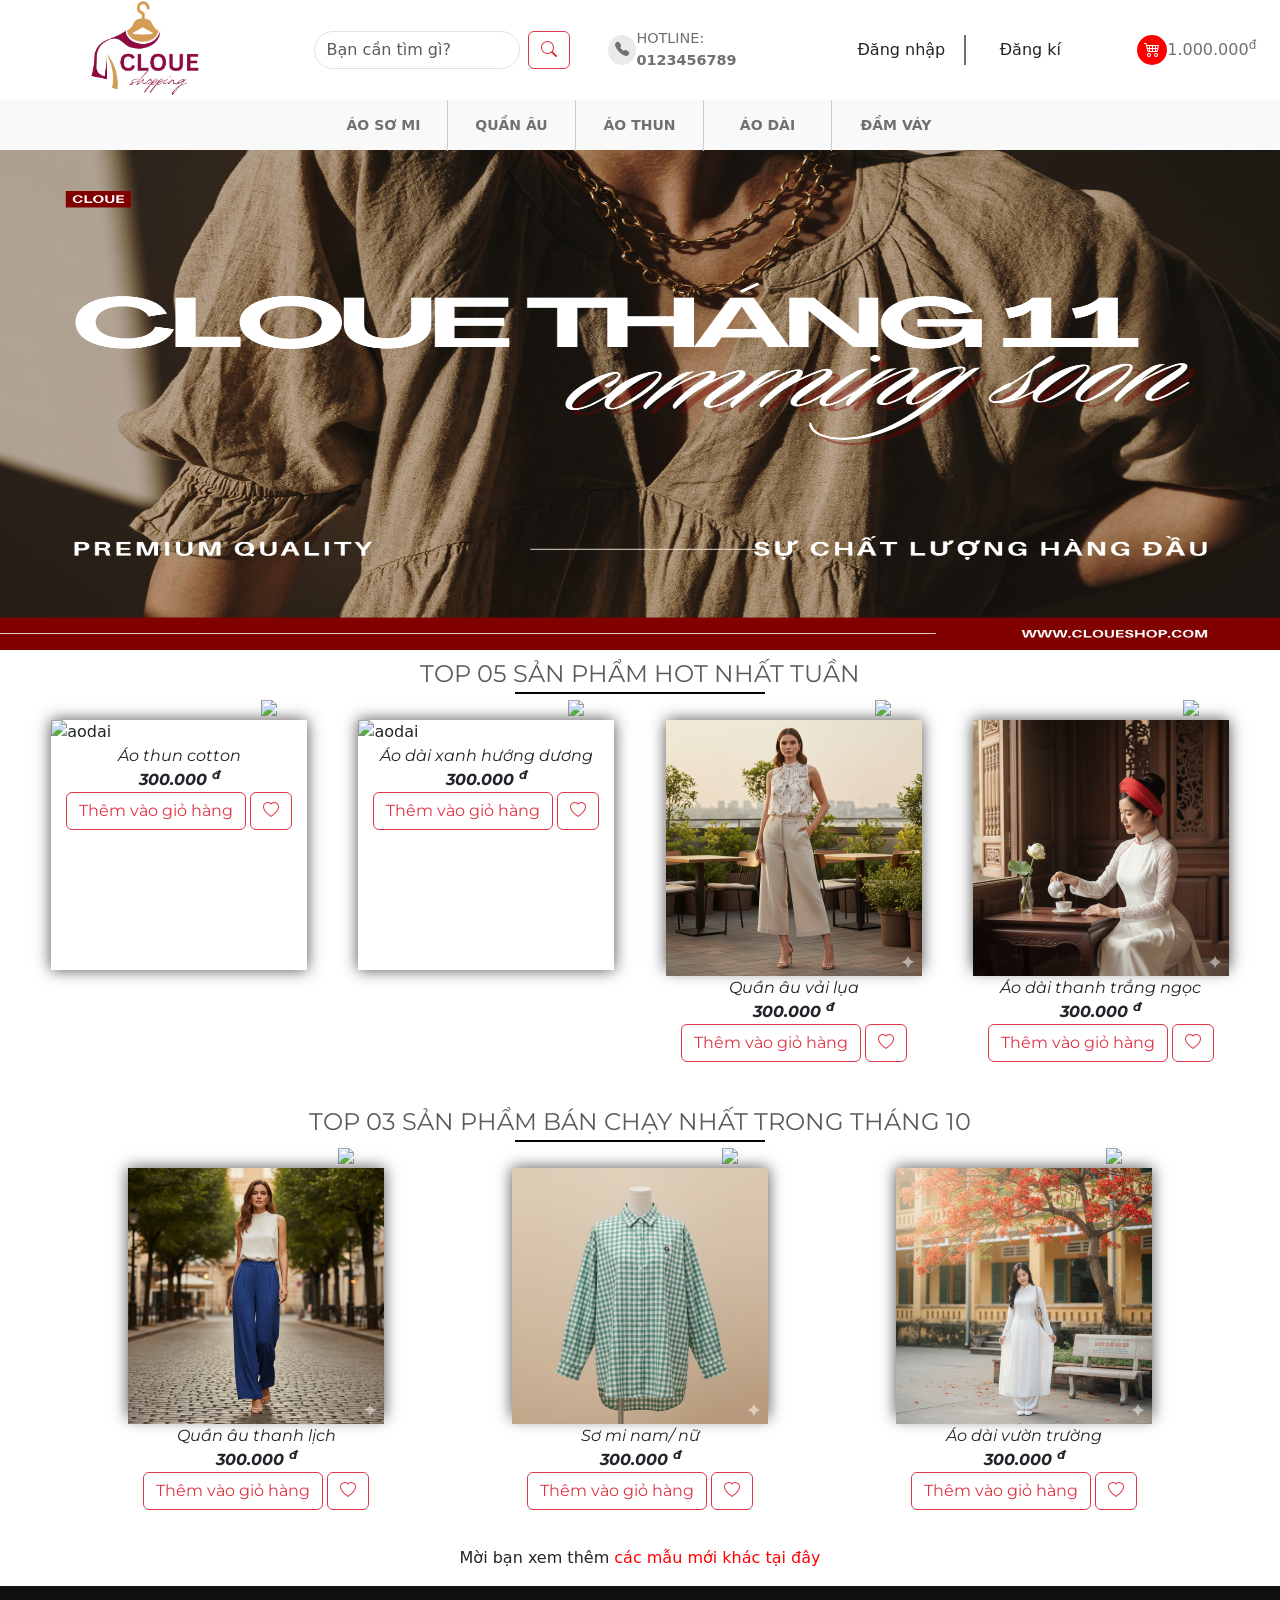
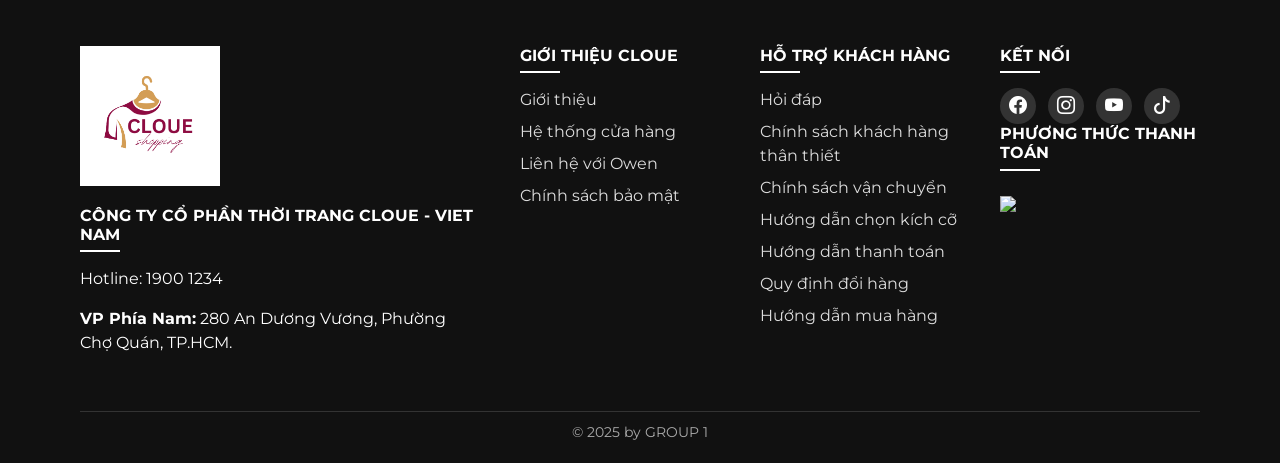
==== index.html @ af9b70bb "Update index.html" ====
<!DOCTYPE html>
<html lang="en">
<head>
    <meta charset="UTF-8">
    <meta name="viewport" content="width=device-width, initial-scale=1.0">
    <title>CLOUE - SHOP</title>
    <link rel="stylesheet" href="style.css">
    <link href="https://cdn.jsdelivr.net/npm/bootstrap@5.3.8/dist/css/bootstrap.min.css" rel="stylesheet" integrity="sha384-sRIl4kxILFvY47J16cr9ZwB07vP4J8+LH7qKQnuqkuIAvNWLzeN8tE5YBujZqJLB" crossorigin="anonymous">
    <script src="https://cdn.jsdelivr.net/npm/bootstrap@5.3.8/dist/js/bootstrap.bundle.min.js" integrity="sha384-FKyoEForCGlyvwx9Hj09JcYn3nv7wiPVlz7YYwJrWVcXK/BmnVDxM+D2scQbITxI" crossorigin="anonymous"></script>
    <link rel="stylesheet" href="https://cdn.jsdelivr.net/npm/bootstrap-icons@1.13.1/font/bootstrap-icons.min.css">
    <link rel="preconnect" href="https://fonts.googleapis.com">
<link rel="preconnect" href="https://fonts.gstatic.com" crossorigin>
<link href="https://fonts.googleapis.com/css2?family=Dancing+Script:wght@400..700&family=EB+Garamond:ital,wght@0,400..800;1,400..800&family=Ga+Maamli&family=Inter:ital,opsz,wght@0,14..32,100..900;1,14..32,100..900&family=Montserrat:ital,wght@0,100..900;1,100..900&family=Rowdies:wght@300;400;700&display=swap" rel="stylesheet">
</head>
<body>
    <div id="header">
        <div id="logo">
            <a href="index.html">
                <img src="logo1.png" alt="Logo" class="logo">
            </a>
        </div>
        <div id="search_box">
            <form class="d-flex" role="search">
                <input style="border-radius: 25px ;" class="form-control me-2" type="search" placeholder="Bạn cần tìm gì? " aria-label="Search"/>
                <button class="btn btn-outline-danger" type="submit">
                    <i class="bi bi-search"></i>
                </button>
            </form>
        </div>
        <div id="hotline">
            <div id="phone">
                <i class="bi bi-telephone-fill"></i>

            </div>
            <span> HOTLINE: <span style="font-weight: bold;"> 0123456789</span></span>
        </div>
        <div id="account" style="cursor: pointer;">
            <div id="login">Đăng nhập</div>
            <div id="logout">Đăng kí</div>
        </div>
        <div id="giohang" style="cursor: pointer;">
            <div id="xe">
                <i class="bi bi-cart4" style="font-size: 1rem;"></i>
            </div>            
            <span id="money">1.000.000<sup>đ</sup></span>
        </div>
    </div>
    <div id="navbar">
        <div id="item">
            <a href="#" class="nav-item link_danhmuc">Áo sơ mi</a>
        </div>
        <div id="item">
            <a href="#" class="nav-item link_danhmuc">Quần âu</a>
        </div>
        <div id="item">
            <a href="#" class="nav-item link_danhmuc">Áo thun</a>
        </div>
        <div id="item">
            <a href="#" class="nav-item link_danhmuc">Áo dài</a>
        </div>
        <div id="item">
            <a href="#" class="nav-item link_danhmuc">Đầm váy</a>
        </div>
    </div>
    <div id="banner">
        <img src="banner1.png" alt="">
    </div>
    <div id="topsanpham">
        <div id="title_topsp">
            <span>TOP 05 SẢN PHẨM HOT NHẤT TUẦN</span>
            <div style="width: 250px; height: 2px; background-color: #000;"></div>
        </div>
        <div id="ds_product">
            <div class="box">
                <img id="img_clo" src="IMAGE_FOLDER/aothun/Aothun10.jpg" alt="aodai">
                <div id="sale_box">
                    <img class="sale" src="https://png.pngtree.com/png-vector/20230520/ourmid/pngtree-red-flash-sale-discount-logo-with-yellow-lightning-vector-png-image_7102022.png" width="10px">
                </div>
                <div class="tensp">
                    <span>Áo thun cotton</span>
                    <span style="font-weight: bold;"><br>300.000 <sup>đ</sup></span>
                    <br><button type="button" class="btn btn-outline-danger" onclick="open_Popup(this)">Thêm vào giỏ hàng</button>
                    <button type="button" class="btn btn-outline-danger" id="fav" onclick="showToast()">
                        <i class="bi bi-heart"></i>
                    </button>
                </div>
            </div>
            <div class="box">
                <img id="img_clo" src="AODAI/aodai12.png" alt="aodai">
                <div id="sale_box">
                    <img class="sale" src="https://png.pngtree.com/png-vector/20230520/ourmid/pngtree-red-flash-sale-discount-logo-with-yellow-lightning-vector-png-image_7102022.png" width="10px">

                </div>
                <div class="tensp">
                    <span>Áo dài xanh hướng dương</span>
                    <span style="font-weight: bold;"><br>300.000 <sup>đ</sup></span>
                    <br><button type="button" class="btn btn-outline-danger" onclick="open_Popup(this)">Thêm vào giỏ hàng</button>
                    <button type="button" class="btn btn-outline-danger" id="fav" onclick="showToast()">
                        <i class="bi bi-heart"></i>
                    </button>
                </div>
            </div>
            <div class="box">
                <img id="img_clo" src="IMAGE_FOLDER/quanau/quanau5.png" alt="aodai">
                <div id="sale_box">
                    <img class="sale" src="https://png.pngtree.com/png-vector/20230520/ourmid/pngtree-red-flash-sale-discount-logo-with-yellow-lightning-vector-png-image_7102022.png" width="10px">
                </div>
                <div class="tensp">
                    <span>Quần âu vải lụa</span>
                    <span style="font-weight: bold;"><br>300.000 <sup>đ</sup></span>
                    <br><button type="button" class="btn btn-outline-danger" onclick="open_Popup(this)">Thêm vào giỏ hàng</button>
                    <button type="button" class="btn btn-outline-danger" id="fav" onclick="showToast()">
                        <i class="bi bi-heart"></i>
                    </button>
                </div>
            </div>
            <div class="box">
                <img id="img_clo" src="IMAGE_FOLDER/aodai/aodai11.png" alt="aodai">
                <div id="sale_box">
                    <img class="sale" src="https://png.pngtree.com/png-vector/20230520/ourmid/pngtree-red-flash-sale-discount-logo-with-yellow-lightning-vector-png-image_7102022.png" width="10px">

                </div>
                <div class="tensp">
                    <span>Áo dài thanh trắng ngọc</span>
                    <span style="font-weight: bold;"><br>300.000 <sup>đ</sup></span>
                    <br><button type="button" class="btn btn-outline-danger" onclick="open_Popup(this)">Thêm vào giỏ hàng</button>
                    <button type="button" class="btn btn-outline-danger" id="fav" onclick="showToast()">
                        <i class="bi bi-heart"></i>
                    </button>
                </div>
            </div>
        </div>
    </div>
    <div id="topsanphamhot">
        <div id="title_topsp">
            <span>TOP 03 SẢN PHẨM BÁN CHẠY NHẤT TRONG THÁNG 10</span>
            <div style="width: 250px; height: 2px; background-color: #000;"></div>
        </div>
        <div id="ds_product">
            <div class="box">
                <img id="img_clo" src="IMAGE_FOLDER/quanau/quanau10.png" alt="aodai">
                <div id="sale_box">
                    <img class="sale" src="https://png.pngtree.com/png-vector/20230520/ourmid/pngtree-red-flash-sale-discount-logo-with-yellow-lightning-vector-png-image_7102022.png" width="10px">
                </div>
                <div class="tensp">
                    <span>Quần âu thanh lịch</span>
                    <span style="font-weight: bold;"><br>300.000 <sup>đ</sup></span>
                    <br><button type="button" class="btn btn-outline-danger" onclick="open_Popup(this)">Thêm vào giỏ hàng</button>
                    <button type="button" class="btn btn-outline-danger" id="fav" onclick="showToast()">
                        <i class="bi bi-heart"></i>
                    </button>
                </div>
            </div>
            <div class="box">
                <img id="img_clo" src="IMAGE_FOLDER/somi/somi1.jpg" alt="aodai">
                <div id="sale_box">
                    <img class="sale" src="https://png.pngtree.com/png-vector/20230520/ourmid/pngtree-red-flash-sale-discount-logo-with-yellow-lightning-vector-png-image_7102022.png" width="10px">
                </div>
                <div class="tensp">
                    <span>Sơ mi nam/ nữ</span>
                    <span style="font-weight: bold;"><br>300.000 <sup>đ</sup></span>
                    <br><button type="button" class="btn btn-outline-danger" onclick="open_Popup(this)">Thêm vào giỏ hàng</button>
                    <button type="button" class="btn btn-outline-danger" id="fav" onclick="showToast()">
                        <i class="bi bi-heart"></i>
                    </button>
                </div>
            </div>
            <div class="box">
                <img id="img_clo" src="IMAGE_FOLDER/aodai/aodai2.png" alt="aodai">
                <div id="sale_box">
                    <img class="sale" src="https://png.pngtree.com/png-vector/20230520/ourmid/pngtree-red-flash-sale-discount-logo-with-yellow-lightning-vector-png-image_7102022.png" width="10px">

                </div>
                <div class="tensp">
                    <span>Áo dài vườn trường</span>
                    <span style="font-weight: bold;"><br>300.000 <sup>đ</sup></span>
                    <br><button type="button" class="btn btn-outline-danger" onclick="open_Popup(this)">Thêm vào giỏ hàng</button>
                    <button type="button" class="btn btn-outline-danger" id="fav" onclick="showToast()">
                        <i class="bi bi-heart"></i>
                    </button>
                </div>
            </div>
        </div>
    </div>
    <div id="thamkhao">
        <p>Mời bạn xem thêm <a href="#"> các mẫu mới khác tại đây</a></p>
    </div>
    <div id="thongbao_fav" class="toast align-items-center border-0" role="alert" aria-live="assertive" aria-atomic="true">
        <div class="d-flex">
            <div class="toast-body">
                Sản phẩm đã được thêm vào phần yêu thích!
            </div>
            <button type="button" class="btn-close btn-close-white me-2 m-auto" data-bs-dismiss="toast" aria-label="Close"></button>
        </div>
    </div>
    <div id="thongbao_add" class="toast align-items-center border-0" role="alert" aria-live="assertive" aria-atomic="true">
        <div class="d-flex">
            <div class="toast-body">
                Sản phẩm đã được thêm vào giỏ hàng!
            </div>
            <button type="button" class="btn-close btn-close-white me-2 m-auto" data-bs-dismiss="toast" aria-label="Close"></button>
        </div>
    </div>
    <footer class="footer">
        <div class="footer-container">
            <div class="footer-col">
                <img src="logo1.png" alt="CLOUE Logo" class="footer-logo">
                <h4>CÔNG TY CỔ PHẦN THỜI TRANG CLOUE - VIET NAM</h4>
                <p>Hotline: 1900 1234<br></p>

                <p><strong>VP Phía Nam:</strong> 280 An Dương Vương, Phường Chợ Quán, TP.HCM.</p>
            </div>

            <div class="footer-col">
                <h4>GIỚI THIỆU CLOUE</h4>
                <ul>
                    <li><a href="#">Giới thiệu</a></li>
                    <li><a href="#">Hệ thống cửa hàng</a></li>
                    <li><a href="#">Liên hệ với Owen</a></li>
                    <li><a href="#">Chính sách bảo mật</a></li>
                </ul>
            </div>

            <div class="footer-col">
                <h4>HỖ TRỢ KHÁCH HÀNG</h4>
                <ul>
                    <li><a href="#">Hỏi đáp</a></li>
                    <li><a href="#">Chính sách khách hàng thân thiết</a></li>
                    <li><a href="#">Chính sách vận chuyển</a></li>
                    <li><a href="#">Hướng dẫn chọn kích cỡ</a></li>
                    <li><a href="#">Hướng dẫn thanh toán</a></li>
                    <li><a href="#">Quy định đổi hàng</a></li>
                    <li><a href="#">Hướng dẫn mua hàng</a></li>
                </ul>
            </div>

            <div class="footer-col">
                <h4>KẾT NỐI</h4>
                <div class="social-icons">
                    <a href="#"><i class="bi bi-facebook"></i></a>
                    <a href="#"><i class="bi bi-instagram"></i></a>
                    <a href="#"><i class="bi bi-youtube"></i></a>
                    <a href="#"><i class="bi bi-tiktok"></i></a>
                </div>
                <h4>PHƯƠNG THỨC THANH TOÁN</h4>
                <img src="https://upload.wikimedia.org/wikipedia/commons/0/04/Visa.svg" class="pay-icon">
            </div>
        </div>

        <div class="footer-bottom">
            © 2025 by GROUP 1
        </div>
    </footer>
<div class="modal fade" id="exampleModalToggle" aria-hidden="true" aria-labelledby="exampleModalToggleLabel" tabindex="-1">
            <div class="modal-dialog modal-dialog-centered modal-xl">
                <div class="modal-content">
                    <div class="modal-header border-0">
                        <button type="button" class="btn-close" data-bs-dismiss="modal" aria-label="Close"></button>
                    </div>
                    <div class="modal-body pt-0">
                        <div class="row">
                            <div class="col-md-7">
                                <img id="main_IMG_popup" src="/IMAGE_FOLDER/aodai/aodai1.png" 
                                    class="img-fluid w-100" 
                                    alt="Ảnh lớn" 
                                    id="mainProductImage">
                            </div>
                            <div class="col-md-5">
                                <h3 id="modalProductName"><span id ="name_product">Áo thun cotton</span></h3>
                                
                                <p class="h4 text-danger fw-bold" id="modalProductPrice">
                                    300.0000<sup>đ</sup> 
                                    <span class="text-muted text-decoration-line-through fs-6 fw-normal">400.000<sup>đ</sup></span>
                                </p>
                                
                                <input type="hidden" id="modalProductPriceValue" value="249000">

                                <div class="mt-3">
                                    <p class="mb-1"><strong>Màu sắc:</strong></p>
                                    <input type="radio" class="btn-check" name="colorOptions" id="colorWhite" value="white" checked data-image-src="damvay6.png">
                                    <label class="btn btn-outline-dark btn-sm me-1" for="colorWhite">Trắng</label>
                                    
                                    <input type="radio" class="btn-check" name="colorOptions" id="colorBlack" value="black"
                                        data-image-src="damvay7.png">
                                    <label class="btn btn-outline-dark btn-sm me-1" for="colorBlack">Đen</label>
                                    
                                    <input type="radio" class="btn-check" name="colorOptions" id="colorBlue" value="blue"
                                        data-image-src="damvay8.png">
                                    <label class="btn btn-outline-dark btn-sm" for="colorBlue">Xanh</label>
                                </div>
                                <div class="mt-3">
                                    <p class="mb-1"><strong>Kích thước:</strong></p>
                                    <input type="radio" class="btn-check" name="sizeOptions" id="sizeS" value="S" checked>
                                    <label class="btn btn-outline-dark btn-sm me-1" for="sizeS" style="width: 40px;">S</label>
                                    
                                    <input type="radio" class="btn-check" name="sizeOptions" id="sizeM" value="M">
                                    <label class="btn btn-outline-dark btn-sm me-1" for="sizeM" style="width: 40px;">M</label>
                                    
                                    <input type="radio" class="btn-check" name="sizeOptions" id="sizeL" value="L">
                                    <label class="btn btn-outline-dark btn-sm" for="sizeL" style="width: 40px;">L</label>
                                </div>
                                
                                <div class="mt-3">
                                    <p class="mb-1"><strong>Số lượng:</strong></p>
                                    <div class="input-group input-group-quantity" style="width: 140px;">
                                        <button class="btn btn-outline-secondary" type="button" id="button-minus">-</button>
                                        <input type="text" class="form-control" value="1" id="quantityInput" aria-label="Số lượng" inputmode="numeric">
                                        <button class="btn btn-outline-secondary" type="button" id="button-plus">+</button>
                                    </div>
                                </div>
                                
                                <div class="d-grid mt-4">
                                    <button class="btn btn-danger" id="addToCartBtn" onclick="addProduct()">Thêm vào giỏ hàng</button>
                                </div>
                                
                            </div>
                        </div>
                    </div>
                </div>
            </div>
        </div>

    <div class="modal fade" id="exampleModalToggle2" aria-hidden="true" aria-labelledby="exampleModalToggleLabel2" tabindex="-1">
            <div class="modal-dialog modal-dialog-centered modal-xl">
                <div class="modal-content">
                    <div class="modal-header">
                        <h1 class="modal-title fs-5" id="exampleModalToggleLabel2">Giỏ hàng</h1>
                        <button type="button" class="btn-close" data-bs-dismiss="modal" aria-label="Close"></button>
                    </div>

                    <div class="modal-body">
                        <div class="row border-bottom mb-2 pb-2 d-none d-md-flex fw-bold">
                            <div class="col-5">Sản phẩm</div>
                            <div class="col-2 text-center">Đơn giá</div>
                            <div class="col-2 text-center">Số lượng</div>
                            <div class="col-2 text-center">Thành tiền</div>
                            <div class="col-1"></div> </div>
                        
                        <div id="cartItemList">
                            </div>
                    </div>

                    <div class="modal-footer justify-content-between"> <div>
                            <span>Tạm tính:</span>
                            <span class="h5 text-danger" id="cartSubtotal">0đ</span>
                        </div>
                        <div> <button type="button" class="btn btn-outline-secondary" data-bs-dismiss="modal">Quay lại mua hàng</button>
                            <a href="#" class="btn btn-success" role="button">Thanh toán ngay</a>
                        </div>
                    </div>
                </div>
            </div>
        </div>
    <script src="script.js"></script>
    <script>

        localStorage.clear();
        localStorage.setItem("total",0);
        function open_Popup(e){
            const box = e.closest(".box");
            const tensp = e.closest(".tensp");
            const img = box.querySelector("img");
            document.getElementById("main_IMG_popup").src = img.src;
            document.querySelector("#name_product").innerText = tensp.querySelector("span").innerText;
            const modal = new bootstrap.Modal(document.getElementById('exampleModalToggle'));
            const minusBtn = document.getElementById('button-minus');
            const plusBtn = document.getElementById('button-plus');
            const quantityInput = document.getElementById('quantityInput');
            if (quantityInput) {
                quantityInput.value = 1;
            }
            
            if(minusBtn && plusBtn && quantityInput) {
                minusBtn.replaceWith(minusBtn.cloneNode(true));
                plusBtn.replaceWith(plusBtn.cloneNode(true));

                const newMinus = document.getElementById('button-minus');
                const newPlus = document.getElementById('button-plus');

                newMinus.addEventListener('click', function() {
                    let val = parseInt(quantityInput.value);
                    if (val > 1) quantityInput.value = val - 1;
                });

                newPlus.addEventListener('click', function() {
                    let val = parseInt(quantityInput.value);
                    quantityInput.value = val + 1;
                });
            }
            modal.show();
        }
        let cnt = 0;

        document.querySelectorAll('#img_clo').forEach(img => {
            cnt+=1;
            img.addEventListener('click', () => {
                const box = img.closest('.box');
                const nameElement = box.querySelector('.tensp span');
                let val = img.src;
                const data = {
                    value: val,
                    name_product: nameElement.innerText
                };

                localStorage.setItem("productData", JSON.stringify(data));
                window.location.href = "trangchitiet.html";
            });
        });
        function addProduct() {
            showToast2();
            const selectedSize = document.querySelector('input[name="sizeOptions"]:checked').value;
            const product = {
                name: document.getElementById("name_product").innerText,
                price: 300000,
                size: selectedSize,
                quantity: parseInt(document.getElementById("quantityInput").value),
                image: document.getElementById("img_clo").src
            };
            let cart = JSON.parse(localStorage.getItem("cart")) || [];
            const existing = cart.find(item => item.name === product.name && item.size === product.size);

            if (existing) {
                existing.quantity += product.quantity;
            } else {
                cart.push(product);
                let total = localStorage.getItem("total");
                let totalmoney = parseInt(total)+300000*product.quantity;
                localStorage.setItem("total",totalmoney);
            }
            localStorage.setItem("cart", JSON.stringify(cart));

            const modalElement = document.getElementById('exampleModalToggle');
            const modal = bootstrap.Modal.getInstance(modalElement); 
            if (modal) {
                modal.hide();
            }
        };
        kiemtra_danhmuc();
        update_totalmoney();
        document.getElementById("giohang").addEventListener("click", function() {
            open_cart();
        });
        function open_cart(){
        let cart = JSON.parse(localStorage.getItem("cart")) || [];

        function formatCurrency(number) {
            return new Intl.NumberFormat('vi-VN', { style: 'currency', currency: 'VND' }).format(number).replace(/\s/g, '');
        }

    // vẽ lại giỏ hàng
        function renderAllCarts() {
            const cartItemList = document.getElementById('cartItemList');
            // const miniCartList = document.getElementById('miniCartList');
            const cartSubtotal = document.getElementById('cartSubtotal');
            cartItemList.innerHTML = '';
            let subtotal = 0; 
                cart.forEach((item, index) => {
                    const itemTotal = item.price * item.quantity;
                    subtotal += itemTotal;

                    // vẽ giỏ hàng modal 2
                    const cartItemRow = document.createElement('div');
                    cartItemRow.className = 'row align-items-center mb-3 cart-item';
                    cartItemRow.setAttribute('data-index', index); 
                    cartItemRow.innerHTML = `
                        <div class="col-5">
                            <div class="d-flex align-items-center">
                                <img src="${item.image}" class="img-fluid" style="width: 80px;" alt="${item.name}">
                                <div class="ms-3 cart-item-name">${item.name} - ${item.size}</div>
                            </div>
                        </div>
                        <div class="col-2 text-center cart-item-price">${formatCurrency(item.price)}</div>
                        <div class="col-2 text-center">
                            <input type="number" class="form-control form-control-sm mx-auto cart-item-quantity" value="${item.quantity}" style="width: 60px;" min="1" data-index="${index}">
                        </div>
                        <div class="col-2 text-center cart-item-total">${formatCurrency(itemTotal)}</div>
                        <div class="col-1 text-center">
                            <button class="btn btn-sm btn-outline-danger btn-delete-item" data-index="${index}">X</button>
                        </div>
                    `;
                    cartItemList.appendChild(cartItemRow);
                });
            
            
            // cập nhật tổng tiền
            const totalText = formatCurrency(subtotal);
            cartSubtotal.innerText = totalText;
            localStorage.setItem("total",parseInt(subtotal));
        }

            console.log(cart);
            renderAllCarts();

            const modal = new bootstrap.Modal(document.getElementById('exampleModalToggle2'));
            setTimeout(() => {
                modal.show();
            }, 200);
            update_totalmoney();
    }
    </script>
</body>
</html>
---- style.css ----
:root{
    --main-color: #e60000;;
}
body{
    margin: 0;
    width: 100vw;
    height: 100vh;
    font-family: "Montserrat", sans-serif;
    display: flex;
    flex-direction: column;

}
#header{
    width: 100%;
    height: 100px;
    display: flex;
    justify-content: space-around;
}
#logo{
    width: 20%;
    height: 100%;
}
#logo img{
    width: 100%;
    height: 100%;
    transform: scale(1.7);
    object-fit: contain;
}
#search_box{
    width: 20%;
    height: 100%;
    display: flex;
    justify-content: center;
    align-items: center;
}
#hotline{
    width: 15%;
    height: 100%;
    display: flex;
    justify-content: center;
    align-items: center;
    color: rgb(114, 111, 111);
    font-size: 0.9rem;
}
#phone{
    width: 30px;
    height: 30px;
    color: rgb(114, 111, 111);
    display: flex;
    justify-content: center;
    border-radius: 50%;
    background-color: rgb(233, 235, 235);
    align-items: center;
}
#account{
    width: 20%;
    height: 100%;
    display: flex;
    align-items: center;
}
#login{
    width: 50%;
    height: 30px;
    display: flex;
    justify-content: center;
    align-items: center;
    border-right: 2px solid  rgb(114, 111, 111); 
}
#login:hover{
      color: var(--main-color);
}
#logout{
    width: 50%;
    height: 30px;
    display: flex;
    justify-content: center;
    align-items: center;
}
#logout:hover{
      color: var(--main-color);
}
#giohang{
    width: 10%;
    height: 100%;
    display: flex;
    justify-content: center;
    align-items: center;
    color: rgb(114, 111, 111);

}
#xe{
    width: 30px;
    height: 30px;
    color: white;
    display: flex;
    justify-content: center;
    align-items: center;
    border-radius: 50%;
    background-color: red;
}
#money:hover{
      color: var(--main-color);
}

/* danh mục */
#navbar {
    position: sticky;
    z-index: 1000;
    width: 100%;
    height: 50px;
    display: flex;
    justify-content: center;
    align-items: center;
    background-color: #f9f9f9;
    top: 0;
}

/* Mục menu */
#item {
    width: 10%;
    padding: 15px ;
    text-transform: uppercase;
    font-weight: 600;
    font-size: 14px;
    color: #222;
    border-right: 1px solid #ccc;
    display: flex;
    justify-content: center;
    color: rgb(114, 111, 111);

}
#item a{
    text-decoration: none;
    color: rgb(114, 111, 111);
    transition: color 0.3s ease;
}

#navbar :last-child {
    border-right: none;
}
#item:hover{
    background-color: #efefef;

}
#item:hover a{
      color: var(--main-color);
}

/* banner */
#banner{
    width: 100%;
    height: 500px;
    display: flex;
}
#banner img{
    width: 100%;
    background-position: center;
}

/* danh mục sản phẩm bán chạy */
#topsanpham{
    width: 100%;
    height: auto;
    display: flex;
    flex-direction: column;
}
#topsanphamhot{
    width: 100%;
    height: auto;
    display: flex;
    flex-direction: column;
    margin-top: 10%;
}
#title_topsp{
    width: 100%;
    height: 50px;
    display: flex;
    flex-direction: column;
    justify-content: center;
    align-items: center;
    color: rgb(91, 91, 91);
    font-size: 1.5rem;
    font-family: "Montserrat", sans-serif;
}
/* danh mục các sản phẩm xem gần đây */
.container{
    width: 100%;
    height: auto;
    display: flex;
    flex-direction: column;
    /* background-color: aqua; */
}
.dagxem{
    width: 100%;
    height: 100px;
    background-color: red  ;
    font-size: 30px;    
}

.mac{
    float: right;
}

.form-select{
    width: 300px;
    height: 45px;
    font-size: 23px;
}

.btn{
    font-size: 25px;
}
.col-3{
    display: grid;
}


#ds_product{
    width: 100%;
    height: auto;
    display: flex;
    flex-wrap: wrap;
    justify-content: space-evenly;
    margin-top: 20px;
}

.box{
    width: 20%;
    height: 250px;    
    position: relative;
    /* display:inline-block; */
    /* margin: 50px; */
    /* margin-left: 50px;    */
    display: flex;
    flex-direction: column;
    cursor: pointer;
    /* margin: 5%; */
    box-shadow: 0 0 15px rgb(83, 79, 79);

}
.box img{
    width: 100%;
    height: auto;
}
.sale{
    width: 20%;
    height: auto;
    object-fit: cover;
    background-position: center;
    background-size: cover;
    position: absolute;
    right: -10%;
    top: -50%;
}
#sale_box{
    width: 20%;
    height: 40px;
    position: absolute;
    right: 0;
    top: 0;
}
.tensp{
    font-size: 1rem;
    text-align: center;
    /* font-family: 'Times New Roman', Times, serif;
     */
    font-family: "Montserrat", sans-serif;
    font-style: oblique;
}

#thamkhao{
    width: 100%;
    height: auto;
    margin-top: 10%;
    display: flex;
    justify-content: center;
}
#thamkhao a{
    text-decoration: none;
    color: red;
}

#thongbao_fav{
    position: fixed;
    right: 0%;
    background-color: rgb(242, 125, 79);
    color: white;
}

.footer {
  background-color: #111;
  color: #fff;
  padding: 60px 80px 20px;
  font-family: "Montserrat", sans-serif;
}

.footer-container {
  display: grid;
  grid-template-columns: 2fr 1fr 1fr 1fr;
  gap: 40px;
  margin-bottom: 40px;
}

.footer-logo {
  width: 140px;
  margin-bottom: 20px;
}

.footer-col h4 {
  font-size: 16px;
  font-weight: 700;
  margin-bottom: 15px;
  position: relative;
}

.footer-col h4::after {
  content: "";
  display: block;
  width: 40px;
  height: 2px;
  background-color: #fff;
  margin-top: 6px;
}

.footer-col ul {
  list-style: none;
  padding: 0;
  margin: 0;
}

.footer-col ul li {
  margin: 8px 0;
}

.footer-col ul li a {
  color: #ddd;
  text-decoration: none;
  transition: color 0.3s;
}

.footer-col ul li a:hover {
  color: #fff;
}

.social-icons a {
  display: inline-block;
  color: #fff;
  background-color: #333;
  width: 36px;
  height: 36px;
  text-align: center;
  line-height: 36px;
  border-radius: 50%;
  margin-right: 8px;
  transition: background-color 0.3s;
  font-size: 18px;
}

.social-icons a:hover {
  background-color: #e60000;
}

.pay-icon {
  width: 50px;
  margin-top: 10px;
  margin-right: 10px;
}

.footer-bottom {
  text-align: center;
  border-top: 1px solid #333;
  padding-top: 10px;
  font-size: 14px;
  color: #aaa;
}
#show_danhmuc{
    width: 100%;
    height: auto;
    display: flex;
    justify-content: center;
    align-items: center;
    flex-direction: column;
}
#dangxem{
    width: 90%;
    height: auto;
    display: flex;
    flex-direction: row;
    justify-content: space-between;
}
#dangxem p{
    font-size: 1.2rem;
}

#row {
    width: 90%;
    height: auto;
    display: flex;
    margin-top: 20px;
    flex-wrap: wrap;
    flex-direction: row;
    gap: 5%;
    justify-content: center;
}

.box_danhmuc{
    width: 20%;
    height: 350px;    
    position: relative;
    /* display:inline-block; */
    /* margin: 50px; */
    /* margin-left: 50px;    */
    display: flex;
    flex-direction: column;
    cursor: pointer;
    /* margin: 5%; */

}
.box_danhmuc #img_clo{
    width: 100%;
    height: auto;
    box-shadow: 0 0 15px rgb(83, 79, 79);

}
#sale_box img{
    width: 100%;
    height: auto;
}
.sale{
    width: 20%;
    height: auto;
    object-fit: cover;
    background-position: center;
    background-size: cover;
    position: absolute;
    right: -10%;
    top: -50%;
}
#sale_box{
    width: 20%;
    height: 40px;
    position: absolute;
    right: 0;
    top: 0;
}
.tensp{
    font-size: 1rem;
    text-align: center;
    /* font-family: 'Times New Roman', Times, serif;
     */
    font-family: "Montserrat", sans-serif;
    font-style: oblique;
}
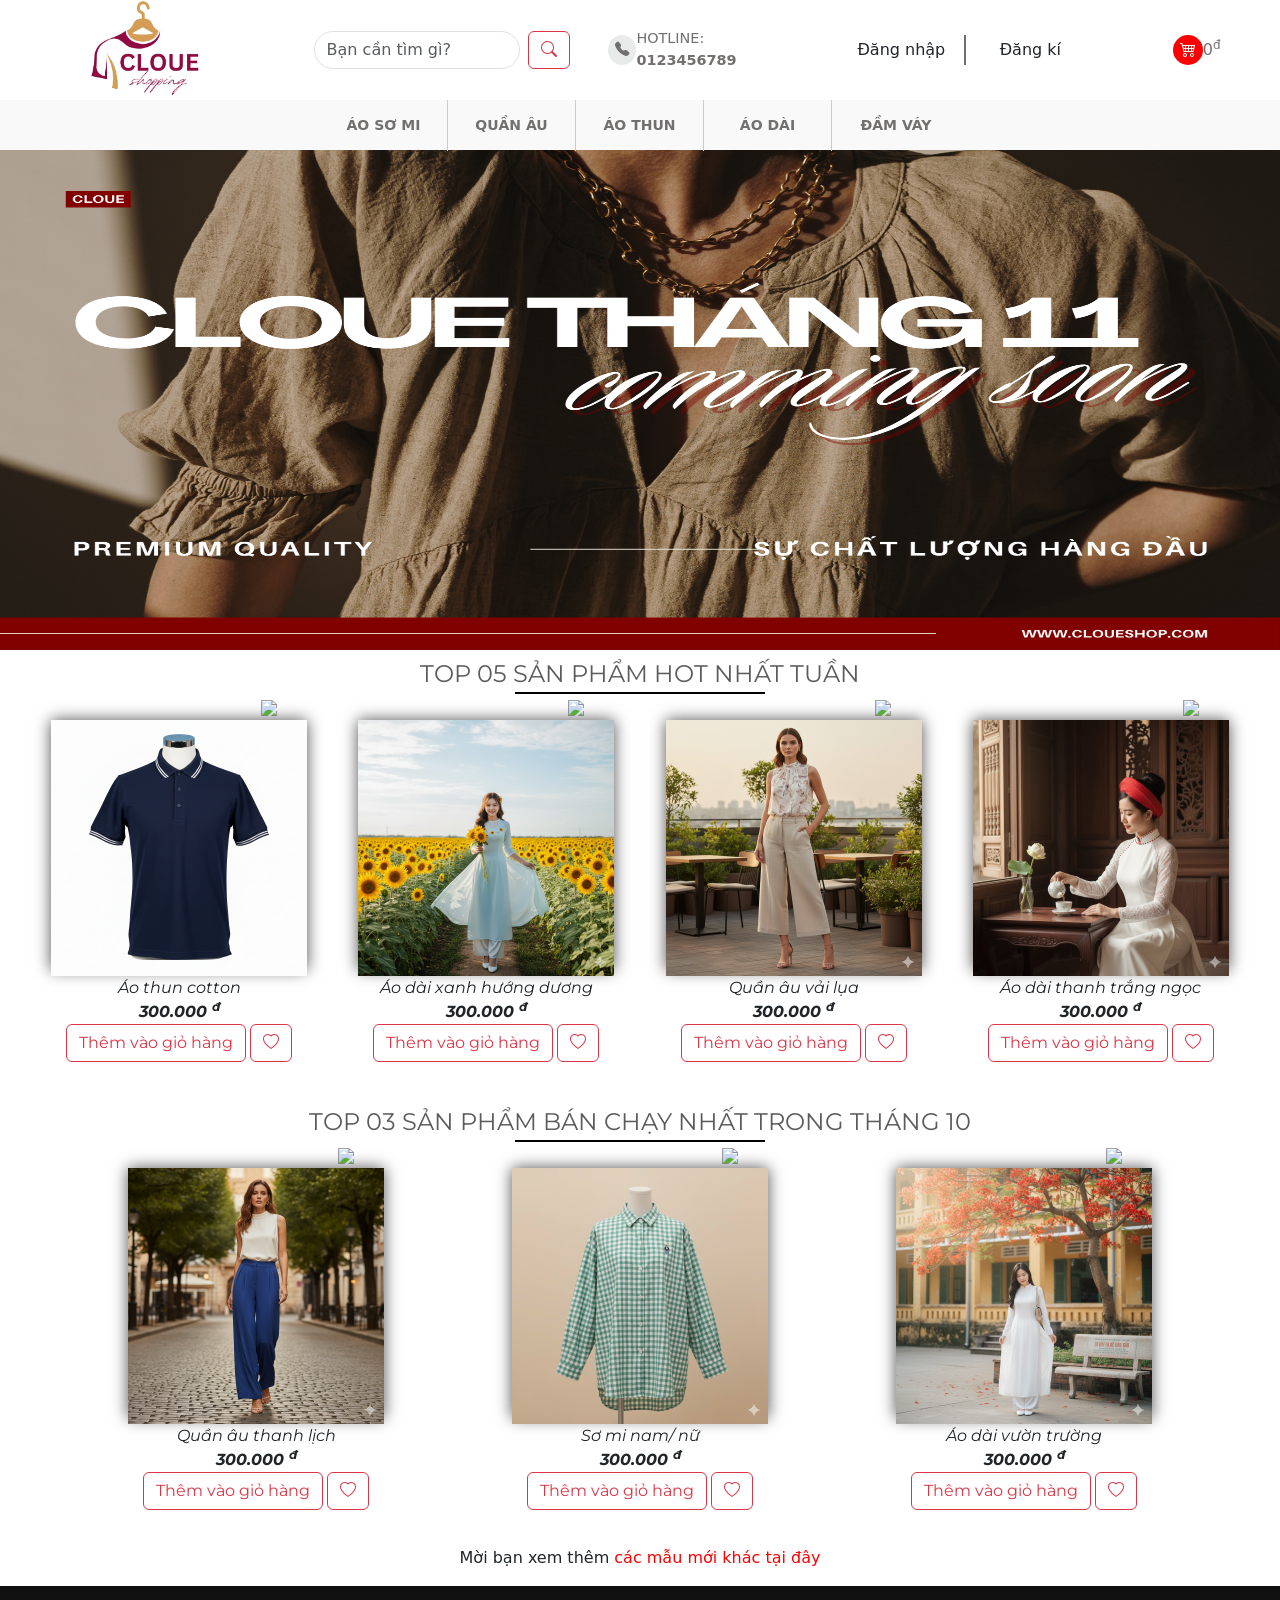
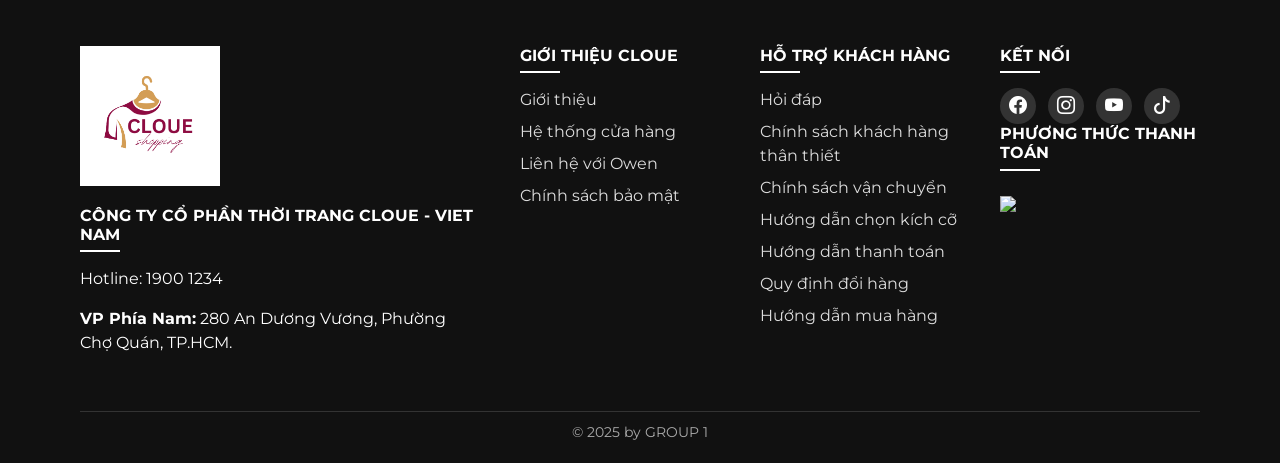
==== commit 9520b116: "Update index.html" ====
--- a/index.html
+++ b/index.html
@@ -72,7 +72,7 @@
         </div>
         <div id="ds_product">
             <div class="box">
-                <img id="img_clo" src="IMAGE_FOLDER/aothun/Aothun10.jpg" alt="aodai">
+                <img id="img_clo" src="IMAGE_FOLDER/aothun/aothun10.jpg" alt="aodai">
                 <div id="sale_box">
                     <img class="sale" src="https://png.pngtree.com/png-vector/20230520/ourmid/pngtree-red-flash-sale-discount-logo-with-yellow-lightning-vector-png-image_7102022.png" width="10px">
                 </div>
@@ -86,7 +86,7 @@
                 </div>
             </div>
             <div class="box">
-                <img id="img_clo" src="AODAI/aodai12.png" alt="aodai">
+                <img id="img_clo" src="IMAGE_FOLDER/aodai/aodai12.png" alt="aodai">
                 <div id="sale_box">
                     <img class="sale" src="https://png.pngtree.com/png-vector/20230520/ourmid/pngtree-red-flash-sale-discount-logo-with-yellow-lightning-vector-png-image_7102022.png" width="10px">
 
@@ -500,3 +500,4 @@
     </script>
 </body>
 </html>
+
--- a/style.css
+++ b/style.css
@@ -285,8 +285,16 @@
     right: 0%;
     background-color: rgb(242, 125, 79);
     color: white;
-}
-
+    z-index: 1001;
+
+}
+#thongbao_add{
+    position: fixed;
+    right: 0%;
+    background-color: rgb(0, 142, 28);
+    color: white;
+    z-index: 1001;
+}
 .footer {
   background-color: #111;
   color: #fff;
@@ -399,7 +407,6 @@
     margin-top: 20px;
     flex-wrap: wrap;
     flex-direction: row;
-    gap: 5%;
     justify-content: center;
 }
 
@@ -407,14 +414,10 @@
     width: 20%;
     height: 350px;    
     position: relative;
-    /* display:inline-block; */
-    /* margin: 50px; */
-    /* margin-left: 50px;    */
     display: flex;
     flex-direction: column;
     cursor: pointer;
-    /* margin: 5%; */
-
+    margin: 2%;
 }
 .box_danhmuc #img_clo{
     width: 100%;
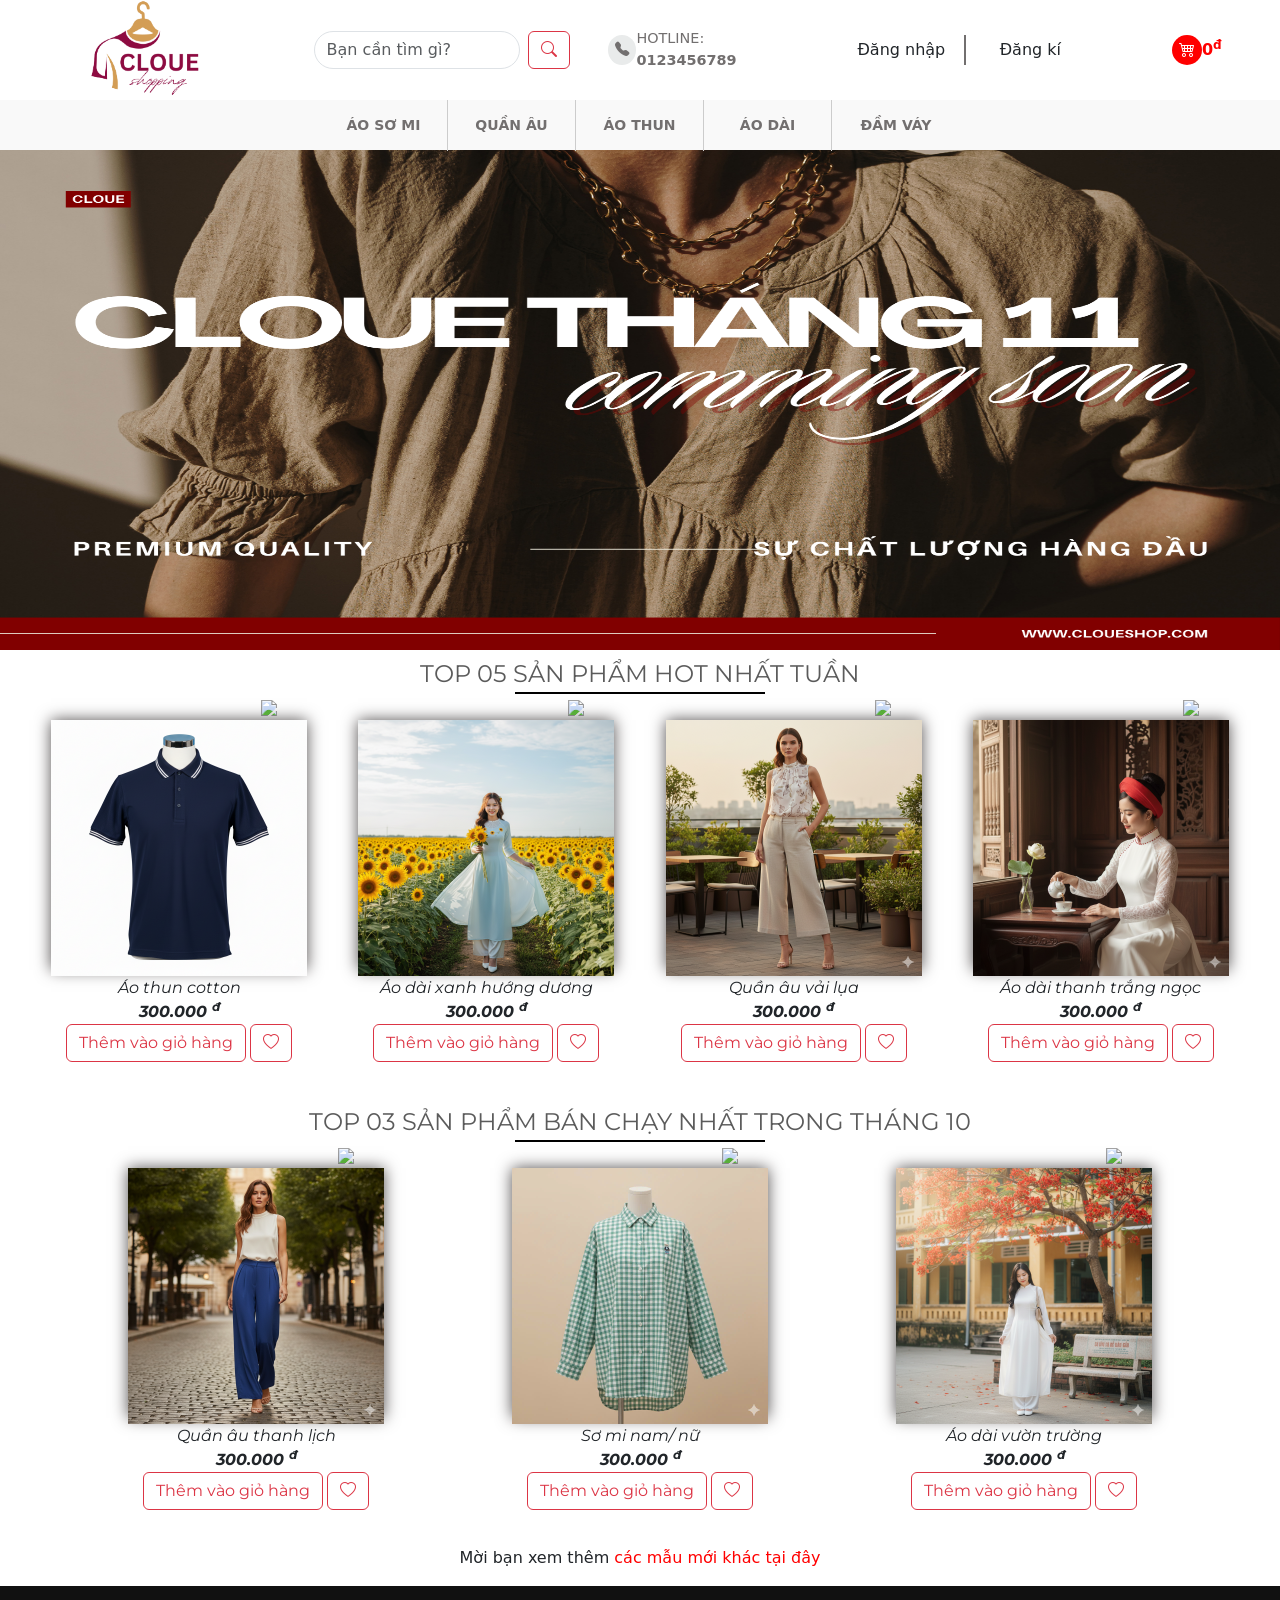
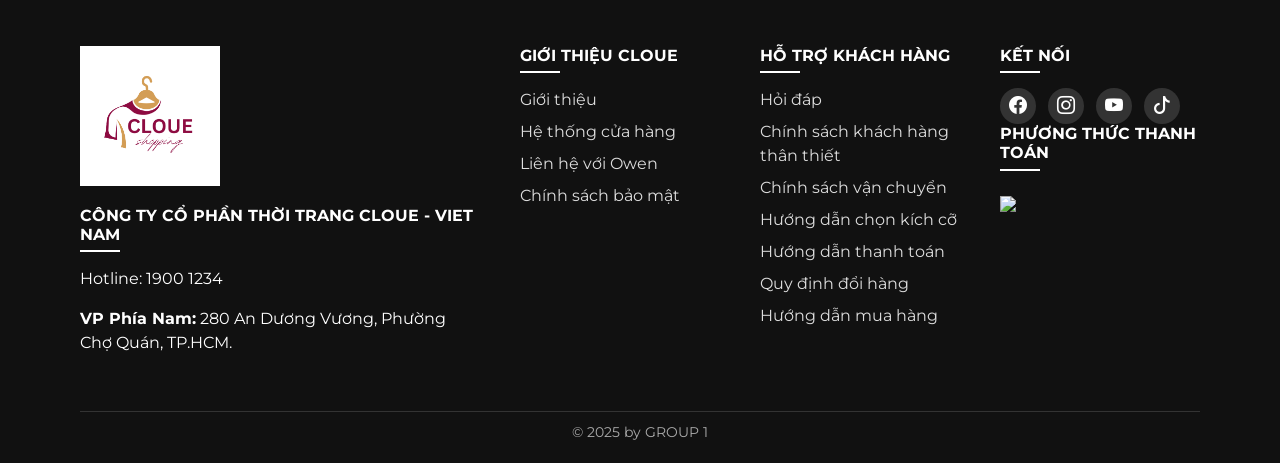
==== commit 1f512f84: "Update index.html" ====
--- a/index.html
+++ b/index.html
@@ -1,4 +1,4 @@
-<!DOCTYPE html>
+<!-- <!DOCTYPE html>
 <html lang="en">
 <head>
     <meta charset="UTF-8">
@@ -354,7 +354,154 @@
     <script src="script.js"></script>
     <script>
 
+    //     localStorage.clear();
+    //     localStorage.setItem("total",0);
+    //     function open_Popup(e){
+    //         const box = e.closest(".box");
+    //         const tensp = e.closest(".tensp");
+    //         const img = box.querySelector("img");
+    //         document.getElementById("main_IMG_popup").src = img.src;
+    //         document.querySelector("#name_product").innerText = tensp.querySelector("span").innerText;
+    //         const modal = new bootstrap.Modal(document.getElementById('exampleModalToggle'));
+    //         const minusBtn = document.getElementById('button-minus');
+    //         const plusBtn = document.getElementById('button-plus');
+    //         const quantityInput = document.getElementById('quantityInput');
+    //         if (quantityInput) {
+    //             quantityInput.value = 1;
+    //         }
+            
+    //         if(minusBtn && plusBtn && quantityInput) {
+    //             minusBtn.replaceWith(minusBtn.cloneNode(true));
+    //             plusBtn.replaceWith(plusBtn.cloneNode(true));
+
+    //             const newMinus = document.getElementById('button-minus');
+    //             const newPlus = document.getElementById('button-plus');
+
+    //             newMinus.addEventListener('click', function() {
+    //                 let val = parseInt(quantityInput.value);
+    //                 if (val > 1) quantityInput.value = val - 1;
+    //             });
+
+    //             newPlus.addEventListener('click', function() {
+    //                 let val = parseInt(quantityInput.value);
+    //                 quantityInput.value = val + 1;
+    //             });
+    //         }
+    //         modal.show();
+    //     }
+    //     let cnt = 0;
+
+    //     document.querySelectorAll('#img_clo').forEach(img => {
+    //         cnt+=1;
+    //         img.addEventListener('click', () => {
+    //             const box = img.closest('.box');
+    //             const nameElement = box.querySelector('.tensp span');
+    //             let val = img.src;
+    //             const data = {
+    //                 value: val,
+    //                 name_product: nameElement.innerText
+    //             };
+
+    //             localStorage.setItem("productData", JSON.stringify(data));
+    //             window.location.href = "trangchitiet.html";
+    //         });
+    //     });
+    //     function addProduct() {
+    //         showToast2();
+    //         const selectedSize = document.querySelector('input[name="sizeOptions"]:checked').value;
+    //         const product = {
+    //             name: document.getElementById("name_product").innerText,
+    //             price: 300000,
+    //             size: selectedSize,
+    //             quantity: parseInt(document.getElementById("quantityInput").value),
+    //             image: document.getElementById("img_clo").src
+    //         };
+    //         let cart = JSON.parse(localStorage.getItem("cart")) || [];
+    //         const existing = cart.find(item => item.name === product.name && item.size === product.size);
+
+    //         if (existing) {
+    //             existing.quantity += product.quantity;
+    //         } else {
+    //             cart.push(product);
+    //             let total = localStorage.getItem("total");
+    //             let totalmoney = parseInt(total)+300000*product.quantity;
+    //             localStorage.setItem("total",totalmoney);
+    //         }
+    //         localStorage.setItem("cart", JSON.stringify(cart));
+
+    //         const modalElement = document.getElementById('exampleModalToggle');
+    //         const modal = bootstrap.Modal.getInstance(modalElement); 
+    //         if (modal) {
+    //             modal.hide();
+    //         }
+    //         update_totalmoney();
+
+    //     };
+    //     kiemtra_danhmuc();
+    //     update_totalmoney();
+    //     document.getElementById("giohang").addEventListener("click", function() {
+    //         open_cart();
+    //     });
+    //     function open_cart(){
+    //     let cart = JSON.parse(localStorage.getItem("cart")) || [];
+
+    //     function formatCurrency(number) {
+    //         return new Intl.NumberFormat('vi-VN', { style: 'currency', currency: 'VND' }).format(number).replace(/\s/g, '');
+    //     }
+
+    // // vẽ lại giỏ hàng
+    //     function renderAllCarts() {
+    //         const cartItemList = document.getElementById('cartItemList');
+    //         // const miniCartList = document.getElementById('miniCartList');
+    //         const cartSubtotal = document.getElementById('cartSubtotal');
+    //         cartItemList.innerHTML = '';
+    //         let subtotal = 0; 
+    //             cart.forEach((item, index) => {
+    //                 const itemTotal = item.price * item.quantity;
+    //                 subtotal += itemTotal;
+
+    //                 // vẽ giỏ hàng modal 2
+    //                 const cartItemRow = document.createElement('div');
+    //                 cartItemRow.className = 'row align-items-center mb-3 cart-item';
+    //                 cartItemRow.setAttribute('data-index', index); 
+    //                 cartItemRow.innerHTML = `
+    //                     <div class="col-5">
+    //                         <div class="d-flex align-items-center">
+    //                             <img src="${item.image}" class="img-fluid" style="width: 80px;" alt="${item.name}">
+    //                             <div class="ms-3 cart-item-name">${item.name} - ${item.size}</div>
+    //                         </div>
+    //                     </div>
+    //                     <div class="col-2 text-center cart-item-price">${formatCurrency(item.price)}</div>
+    //                     <div class="col-2 text-center">
+    //                         <input type="number" class="form-control form-control-sm mx-auto cart-item-quantity" value="${item.quantity}" style="width: 60px;" min="1" data-index="${index}">
+    //                     </div>
+    //                     <div class="col-2 text-center cart-item-total">${formatCurrency(itemTotal)}</div>
+    //                     <div class="col-1 text-center">
+    //                         <button class="btn btn-sm btn-outline-danger btn-delete-item" data-index="${index}">X</button>
+    //                     </div>
+    //                 `;
+    //                 cartItemList.appendChild(cartItemRow);
+    //             });
+            
+            
+    //         // cập nhật tổng tiền
+    //         const totalText = formatCurrency(subtotal);
+    //         cartSubtotal.innerText = totalText;
+    //         localStorage.setItem("total",parseInt(subtotal));
+    //     }
+
+    //         console.log(cart);
+    //         renderAllCarts();
+
+    //         const modal = new bootstrap.Modal(document.getElementById('exampleModalToggle2'));
+    //         setTimeout(() => {
+    //             modal.show();
+    //         }, 200);
+    //         update_totalmoney();
+    // }
         localStorage.clear();
+
+        let cart = JSON.parse(localStorage.getItem("cart")) || [];
         localStorage.setItem("total",0);
         function open_Popup(e){
             const box = e.closest(".box");
@@ -414,9 +561,8 @@
                 price: 300000,
                 size: selectedSize,
                 quantity: parseInt(document.getElementById("quantityInput").value),
-                image: document.getElementById("img_clo").src
+                image: document.getElementById("main_IMG_popup").src
             };
-            let cart = JSON.parse(localStorage.getItem("cart")) || [];
             const existing = cart.find(item => item.name === product.name && item.size === product.size);
 
             if (existing) {
@@ -434,23 +580,16 @@
             if (modal) {
                 modal.hide();
             }
+            update_totalmoney();
         };
         kiemtra_danhmuc();
         update_totalmoney();
-        document.getElementById("giohang").addEventListener("click", function() {
-            open_cart();
-        });
-        function open_cart(){
-        let cart = JSON.parse(localStorage.getItem("cart")) || [];
-
+        document.getElementById('cartItemList').addEventListener('click', handleCartActions);
         function formatCurrency(number) {
             return new Intl.NumberFormat('vi-VN', { style: 'currency', currency: 'VND' }).format(number).replace(/\s/g, '');
         }
-
-    // vẽ lại giỏ hàng
         function renderAllCarts() {
             const cartItemList = document.getElementById('cartItemList');
-            // const miniCartList = document.getElementById('miniCartList');
             const cartSubtotal = document.getElementById('cartSubtotal');
             cartItemList.innerHTML = '';
             let subtotal = 0; 
@@ -487,17 +626,570 @@
             cartSubtotal.innerText = totalText;
             localStorage.setItem("total",parseInt(subtotal));
         }
-
+        function open_cart(){            
             console.log(cart);
             renderAllCarts();
-
             const modal = new bootstrap.Modal(document.getElementById('exampleModalToggle2'));
             setTimeout(() => {
                 modal.show();
             }, 200);
             update_totalmoney();
-    }
+        }
+        function handleCartActions(e) {
+            console.log(e);
+            const target = e.target;
+            if (target.classList.contains('btn-delete-item')) {
+                const index = parseInt(target.getAttribute('data-index'));
+                if (confirm("Bạn muốn xóa sản phẩm ra khỏi giỏ hàng?")) {
+                    cart.splice(index, 1);
+                    localStorage.setItem("cart", JSON.stringify(cart));
+                    renderAllCarts();
+                    
+                }
+            }
+            if (target.classList.contains('cart-item-quantity')) {
+                const index = parseInt(target.getAttribute('data-index'));
+                const newQuantity = parseInt(target.value);
+                
+                if (newQuantity > 0) {
+                    cart[index].quantity = newQuantity;
+                    renderAllCarts();
+                }
+            }
+            update_totalmoney();
+        }
+        document.getElementById("giohang").addEventListener("click", function() {
+            open_cart();
+        });
     </script>
 </body>
 </html>
 
+
+
+
+
+ -->
+<!DOCTYPE html>
+<html lang="en">
+<head>
+    <meta charset="UTF-8">
+    <meta name="viewport" content="width=device-width, initial-scale=1.0">
+    <title>CLOUE - SHOP</title>
+    <link rel="stylesheet" href="style.css">
+    <link href="https://cdn.jsdelivr.net/npm/bootstrap@5.3.8/dist/css/bootstrap.min.css" rel="stylesheet" integrity="sha384-sRIl4kxILFvY47J16cr9ZwB07vP4J8+LH7qKQnuqkuIAvNWLzeN8tE5YBujZqJLB" crossorigin="anonymous">
+    <script src="https://cdn.jsdelivr.net/npm/bootstrap@5.3.8/dist/js/bootstrap.bundle.min.js" integrity="sha384-FKyoEForCGlyvwx9Hj09JcYn3nv7wiPVlz7YYwJrWVcXK/BmnVDxM+D2scQbITxI" crossorigin="anonymous"></script>
+    <link rel="stylesheet" href="https://cdn.jsdelivr.net/npm/bootstrap-icons@1.13.1/font/bootstrap-icons.min.css">
+    <link rel="preconnect" href="https://fonts.googleapis.com">
+<link rel="preconnect" href="https://fonts.gstatic.com" crossorigin>
+<link href="https://fonts.googleapis.com/css2?family=Dancing+Script:wght@400..700&family=EB+Garamond:ital,wght@0,400..800;1,400..800&family=Ga+Maamli&family=Inter:ital,opsz,wght@0,14..32,100..900;1,14..32,100..900&family=Montserrat:ital,wght@0,100..900;1,100..900&family=Rowdies:wght@300;400;700&display=swap" rel="stylesheet">
+</head>
+<body>
+    <div id="header">
+        <div id="logo">
+            <a href="index.html">
+                <img src="logo1.png" alt="Logo" class="logo">
+            </a>
+        </div>
+        <div id="search_box">
+            <form class="d-flex" role="search">
+                <input style="border-radius: 25px ;" class="form-control me-2" type="search" placeholder="Bạn cần tìm gì? " aria-label="Search"/>
+                <button class="btn btn-outline-danger" type="submit">
+                    <i class="bi bi-search"></i>
+                </button>
+            </form>
+        </div>
+        <div id="hotline">
+            <div id="phone">
+                <i class="bi bi-telephone-fill"></i>
+
+            </div>
+            <span> HOTLINE: <span style="font-weight: bold;"> 0123456789</span></span>
+        </div>
+        <div id="account" style="cursor: pointer;">
+            <div id="login">Đăng nhập</div>
+            <div id="logout">Đăng kí</div>
+        </div>
+        <div id="giohang" style="cursor: pointer;">
+            <div id="xe">
+                <i class="bi bi-cart4" style="font-size: 1rem;"></i>
+            </div>            
+            <span id="money" style="color: red; font-weight: bold;">1.000.000<sup>đ</sup></span>
+        </div>
+    </div>
+    <div id="navbar">
+        <div id="item">
+            <a href="#" class="nav-item link_danhmuc">Áo sơ mi</a>
+        </div>
+        <div id="item">
+            <a href="#" class="nav-item link_danhmuc">Quần âu</a>
+        </div>
+        <div id="item">
+            <a href="#" class="nav-item link_danhmuc">Áo thun</a>
+        </div>
+        <div id="item">
+            <a href="#" class="nav-item link_danhmuc">Áo dài</a>
+        </div>
+        <div id="item">
+            <a href="#" class="nav-item link_danhmuc">Đầm váy</a>
+        </div>
+    </div>
+    <div id="banner">
+        <img src="banner1.png" alt="">
+    </div>
+    <div id="topsanpham">
+        <div id="title_topsp">
+            <span>TOP 05 SẢN PHẨM HOT NHẤT TUẦN</span>
+            <div style="width: 250px; height: 2px; background-color: #000;"></div>
+        </div>
+        <div id="ds_product">
+            <div class="box">
+                <img id="img_clo" src="IMAGE_FOLDER/aothun/aothun10.jpg" alt="aodai">
+                <div id="sale_box">
+                    <img class="sale" src="https://png.pngtree.com/png-vector/20230520/ourmid/pngtree-red-flash-sale-discount-logo-with-yellow-lightning-vector-png-image_7102022.png" width="10px">
+                </div>
+                <div class="tensp">
+                    <span>Áo thun cotton</span>
+                    <span style="font-weight: bold;"><br>300.000 <sup>đ</sup></span>
+                    <br><button type="button" class="btn btn-outline-danger" onclick="open_Popup(this)">Thêm vào giỏ hàng</button>
+                    <button type="button" class="btn btn-outline-danger" id="fav" onclick="showToast()">
+                        <i class="bi bi-heart"></i>
+                    </button>
+                </div>
+            </div>
+            <div class="box">
+                <img id="img_clo" src="IMAGE_FOLDER/aodai/aodai12.png" alt="aodai">
+                <div id="sale_box">
+                    <img class="sale" src="https://png.pngtree.com/png-vector/20230520/ourmid/pngtree-red-flash-sale-discount-logo-with-yellow-lightning-vector-png-image_7102022.png" width="10px">
+
+                </div>
+                <div class="tensp">
+                    <span>Áo dài xanh hướng dương</span>
+                    <span style="font-weight: bold;"><br>300.000 <sup>đ</sup></span>
+                    <br><button type="button" class="btn btn-outline-danger" onclick="open_Popup(this)">Thêm vào giỏ hàng</button>
+                    <button type="button" class="btn btn-outline-danger" id="fav" onclick="showToast()">
+                        <i class="bi bi-heart"></i>
+                    </button>
+                </div>
+            </div>
+            <div class="box">
+                <img id="img_clo" src="IMAGE_FOLDER/quanau/quanau5.png" alt="aodai">
+                <div id="sale_box">
+                    <img class="sale" src="https://png.pngtree.com/png-vector/20230520/ourmid/pngtree-red-flash-sale-discount-logo-with-yellow-lightning-vector-png-image_7102022.png" width="10px">
+                </div>
+                <div class="tensp">
+                    <span>Quần âu vải lụa</span>
+                    <span style="font-weight: bold;"><br>300.000 <sup>đ</sup></span>
+                    <br><button type="button" class="btn btn-outline-danger" onclick="open_Popup(this)">Thêm vào giỏ hàng</button>
+                    <button type="button" class="btn btn-outline-danger" id="fav" onclick="showToast()">
+                        <i class="bi bi-heart"></i>
+                    </button>
+                </div>
+            </div>
+            <div class="box">
+                <img id="img_clo" src="IMAGE_FOLDER/aodai/aodai11.png" alt="aodai">
+                <div id="sale_box">
+                    <img class="sale" src="https://png.pngtree.com/png-vector/20230520/ourmid/pngtree-red-flash-sale-discount-logo-with-yellow-lightning-vector-png-image_7102022.png" width="10px">
+
+                </div>
+                <div class="tensp">
+                    <span>Áo dài thanh trắng ngọc</span>
+                    <span style="font-weight: bold;"><br>300.000 <sup>đ</sup></span>
+                    <br><button type="button" class="btn btn-outline-danger" onclick="open_Popup(this)">Thêm vào giỏ hàng</button>
+                    <button type="button" class="btn btn-outline-danger" id="fav" onclick="showToast()">
+                        <i class="bi bi-heart"></i>
+                    </button>
+                </div>
+            </div>
+        </div>
+    </div>
+    <div id="topsanphamhot">
+        <div id="title_topsp">
+            <span>TOP 03 SẢN PHẨM BÁN CHẠY NHẤT TRONG THÁNG 10</span>
+            <div style="width: 250px; height: 2px; background-color: #000;"></div>
+        </div>
+        <div id="ds_product">
+            <div class="box">
+                <img id="img_clo" src="IMAGE_FOLDER/quanau/quanau10.png" alt="aodai">
+                <div id="sale_box">
+                    <img class="sale" src="https://png.pngtree.com/png-vector/20230520/ourmid/pngtree-red-flash-sale-discount-logo-with-yellow-lightning-vector-png-image_7102022.png" width="10px">
+                </div>
+                <div class="tensp">
+                    <span>Quần âu thanh lịch</span>
+                    <span style="font-weight: bold;"><br>300.000 <sup>đ</sup></span>
+                    <br><button type="button" class="btn btn-outline-danger" onclick="open_Popup(this)">Thêm vào giỏ hàng</button>
+                    <button type="button" class="btn btn-outline-danger" id="fav" onclick="showToast()">
+                        <i class="bi bi-heart"></i>
+                    </button>
+                </div>
+            </div>
+            <div class="box">
+                <img id="img_clo" src="IMAGE_FOLDER/somi/somi1.jpg" alt="aodai">
+                <div id="sale_box">
+                    <img class="sale" src="https://png.pngtree.com/png-vector/20230520/ourmid/pngtree-red-flash-sale-discount-logo-with-yellow-lightning-vector-png-image_7102022.png" width="10px">
+                </div>
+                <div class="tensp">
+                    <span>Sơ mi nam/ nữ</span>
+                    <span style="font-weight: bold;"><br>300.000 <sup>đ</sup></span>
+                    <br><button type="button" class="btn btn-outline-danger" onclick="open_Popup(this)">Thêm vào giỏ hàng</button>
+                    <button type="button" class="btn btn-outline-danger" id="fav" onclick="showToast()">
+                        <i class="bi bi-heart"></i>
+                    </button>
+                </div>
+            </div>
+            <div class="box">
+                <img id="img_clo" src="IMAGE_FOLDER/aodai/aodai2.png" alt="aodai">
+                <div id="sale_box">
+                    <img class="sale" src="https://png.pngtree.com/png-vector/20230520/ourmid/pngtree-red-flash-sale-discount-logo-with-yellow-lightning-vector-png-image_7102022.png" width="10px">
+
+                </div>
+                <div class="tensp">
+                    <span>Áo dài vườn trường</span>
+                    <span style="font-weight: bold;"><br>300.000 <sup>đ</sup></span>
+                    <br><button type="button" class="btn btn-outline-danger" onclick="open_Popup(this)">Thêm vào giỏ hàng</button>
+                    <button type="button" class="btn btn-outline-danger" id="fav" onclick="showToast()">
+                        <i class="bi bi-heart"></i>
+                    </button>
+                </div>
+            </div>
+        </div>
+    </div>
+    <div id="thamkhao">
+        <p>Mời bạn xem thêm <a href="#"> các mẫu mới khác tại đây</a></p>
+    </div>
+    <div id="thongbao_fav" class="toast align-items-center border-0" role="alert" aria-live="assertive" aria-atomic="true">
+        <div class="d-flex">
+            <div class="toast-body">
+                Sản phẩm đã được thêm vào phần yêu thích!
+            </div>
+            <button type="button" class="btn-close btn-close-white me-2 m-auto" data-bs-dismiss="toast" aria-label="Close"></button>
+        </div>
+    </div>
+    <div id="thongbao_add" class="toast align-items-center border-0" role="alert" aria-live="assertive" aria-atomic="true">
+        <div class="d-flex">
+            <div class="toast-body">
+                Sản phẩm đã được thêm vào giỏ hàng!
+            </div>
+            <button type="button" class="btn-close btn-close-white me-2 m-auto" data-bs-dismiss="toast" aria-label="Close"></button>
+        </div>
+    </div>
+    <footer class="footer">
+        <div class="footer-container">
+            <div class="footer-col">
+                <img src="logo1.png" alt="CLOUE Logo" class="footer-logo">
+                <h4>CÔNG TY CỔ PHẦN THỜI TRANG CLOUE - VIET NAM</h4>
+                <p>Hotline: 1900 1234<br></p>
+
+                <p><strong>VP Phía Nam:</strong> 280 An Dương Vương, Phường Chợ Quán, TP.HCM.</p>
+            </div>
+
+            <div class="footer-col">
+                <h4>GIỚI THIỆU CLOUE</h4>
+                <ul>
+                    <li><a href="#">Giới thiệu</a></li>
+                    <li><a href="#">Hệ thống cửa hàng</a></li>
+                    <li><a href="#">Liên hệ với Owen</a></li>
+                    <li><a href="#">Chính sách bảo mật</a></li>
+                </ul>
+            </div>
+
+            <div class="footer-col">
+                <h4>HỖ TRỢ KHÁCH HÀNG</h4>
+                <ul>
+                    <li><a href="#">Hỏi đáp</a></li>
+                    <li><a href="#">Chính sách khách hàng thân thiết</a></li>
+                    <li><a href="#">Chính sách vận chuyển</a></li>
+                    <li><a href="#">Hướng dẫn chọn kích cỡ</a></li>
+                    <li><a href="#">Hướng dẫn thanh toán</a></li>
+                    <li><a href="#">Quy định đổi hàng</a></li>
+                    <li><a href="#">Hướng dẫn mua hàng</a></li>
+                </ul>
+            </div>
+
+            <div class="footer-col">
+                <h4>KẾT NỐI</h4>
+                <div class="social-icons">
+                    <a href="#"><i class="bi bi-facebook"></i></a>
+                    <a href="#"><i class="bi bi-instagram"></i></a>
+                    <a href="#"><i class="bi bi-youtube"></i></a>
+                    <a href="#"><i class="bi bi-tiktok"></i></a>
+                </div>
+                <h4>PHƯƠNG THỨC THANH TOÁN</h4>
+                <img src="https://upload.wikimedia.org/wikipedia/commons/0/04/Visa.svg" class="pay-icon">
+            </div>
+        </div>
+
+        <div class="footer-bottom">
+            © 2025 by GROUP 1
+        </div>
+    </footer>
+<div class="modal fade" id="exampleModalToggle" aria-hidden="true" aria-labelledby="exampleModalToggleLabel" tabindex="-1">
+            <div class="modal-dialog modal-dialog-centered modal-xl">
+                <div class="modal-content">
+                    <div class="modal-header border-0">
+                        <button type="button" class="btn-close" data-bs-dismiss="modal" aria-label="Close"></button>
+                    </div>
+                    <div class="modal-body pt-0">
+                        <div class="row">
+                            <div class="col-md-7">
+                                <img id="main_IMG_popup" src="/IMAGE_FOLDER/aodai/aodai1.png" 
+                                    class="img-fluid w-100" 
+                                    alt="Ảnh lớn" 
+                                    id="mainProductImage">
+                            </div>
+                            <div class="col-md-5">
+                                <h3 id="modalProductName"><span id ="name_product">Áo thun cotton</span></h3>
+                                
+                                <p class="h4 text-danger fw-bold" id="modalProductPrice">
+                                    300.0000<sup>đ</sup> 
+                                    <span class="text-muted text-decoration-line-through fs-6 fw-normal">400.000<sup>đ</sup></span>
+                                </p>
+                                
+                                <input type="hidden" id="modalProductPriceValue" value="249000">
+
+                                <div class="mt-3">
+                                    <p class="mb-1"><strong>Màu sắc:</strong></p>
+                                    <input type="radio" class="btn-check" name="colorOptions" id="colorWhite" value="white" checked data-image-src="damvay6.png">
+                                    <label class="btn btn-outline-dark btn-sm me-1" for="colorWhite">Trắng</label>
+                                    
+                                    <input type="radio" class="btn-check" name="colorOptions" id="colorBlack" value="black"
+                                        data-image-src="damvay7.png">
+                                    <label class="btn btn-outline-dark btn-sm me-1" for="colorBlack">Đen</label>
+                                    
+                                    <input type="radio" class="btn-check" name="colorOptions" id="colorBlue" value="blue"
+                                        data-image-src="damvay8.png">
+                                    <label class="btn btn-outline-dark btn-sm" for="colorBlue">Xanh</label>
+                                </div>
+                                <div class="mt-3">
+                                    <p class="mb-1"><strong>Kích thước:</strong></p>
+                                    <input type="radio" class="btn-check" name="sizeOptions" id="sizeS" value="S" checked>
+                                    <label class="btn btn-outline-dark btn-sm me-1" for="sizeS" style="width: 40px;">S</label>
+                                    
+                                    <input type="radio" class="btn-check" name="sizeOptions" id="sizeM" value="M">
+                                    <label class="btn btn-outline-dark btn-sm me-1" for="sizeM" style="width: 40px;">M</label>
+                                    
+                                    <input type="radio" class="btn-check" name="sizeOptions" id="sizeL" value="L">
+                                    <label class="btn btn-outline-dark btn-sm" for="sizeL" style="width: 40px;">L</label>
+                                </div>
+                                
+                                <div class="mt-3">
+                                    <p class="mb-1"><strong>Số lượng:</strong></p>
+                                    <div class="input-group input-group-quantity" style="width: 140px;">
+                                        <button class="btn btn-outline-secondary" type="button" id="button-minus">-</button>
+                                        <input type="text" class="form-control" value="1" id="quantityInput" aria-label="Số lượng" inputmode="numeric">
+                                        <button class="btn btn-outline-secondary" type="button" id="button-plus">+</button>
+                                    </div>
+                                </div>
+                                
+                                <div class="d-grid mt-4">
+                                    <button class="btn btn-danger" id="addToCartBtn" onclick="addProduct(this)">Thêm vào giỏ hàng</button>
+                                </div>
+                                
+                            </div>
+                        </div>
+                    </div>
+                </div>
+            </div>
+        </div>
+
+    <div class="modal fade" id="exampleModalToggle2" aria-hidden="true" aria-labelledby="exampleModalToggleLabel2" tabindex="-1">
+            <div class="modal-dialog modal-dialog-centered modal-xl">
+                <div class="modal-content">
+                    <div class="modal-header">
+                        <h1 class="modal-title fs-5" id="exampleModalToggleLabel2">Giỏ hàng</h1>
+                        <button type="button" class="btn-close" data-bs-dismiss="modal" aria-label="Close"></button>
+                    </div>
+
+                    <div class="modal-body">
+                        <div class="row border-bottom mb-2 pb-2 d-none d-md-flex fw-bold">
+                            <div class="col-5">Sản phẩm</div>
+                            <div class="col-2 text-center">Đơn giá</div>
+                            <div class="col-2 text-center">Số lượng</div>
+                            <div class="col-2 text-center">Thành tiền</div>
+                            <div class="col-1"></div> </div>
+                        
+                        <div id="cartItemList">
+                            </div>
+                    </div>
+
+                    <div class="modal-footer justify-content-between"> <div>
+                            <span>Tạm tính:</span>
+                            <span class="h5 text-danger" id="cartSubtotal">0đ</span>
+                        </div>
+                        <div> <button type="button" class="btn btn-outline-secondary" data-bs-dismiss="modal">Quay lại mua hàng</button>
+                            <a href="#" class="btn btn-success" role="button">Thanh toán ngay</a>
+                        </div>
+                    </div>
+                </div>
+            </div>
+        </div>
+    <script src="script.js"></script>
+    <script>
+        localStorage.clear();
+
+        let cart = JSON.parse(localStorage.getItem("cart")) || [];
+        localStorage.setItem("total",0);
+        function open_Popup(e){
+            const box = e.closest(".box");
+            const tensp = e.closest(".tensp");
+            const img = box.querySelector("img");
+            document.getElementById("main_IMG_popup").src = img.src;
+            document.querySelector("#name_product").innerText = tensp.querySelector("span").innerText;
+            const modal = new bootstrap.Modal(document.getElementById('exampleModalToggle'));
+            const minusBtn = document.getElementById('button-minus');
+            const plusBtn = document.getElementById('button-plus');
+            const quantityInput = document.getElementById('quantityInput');
+            if (quantityInput) {
+                quantityInput.value = 1;
+            }
+            
+            if(minusBtn && plusBtn && quantityInput) {
+                minusBtn.replaceWith(minusBtn.cloneNode(true));
+                plusBtn.replaceWith(plusBtn.cloneNode(true));
+
+                const newMinus = document.getElementById('button-minus');
+                const newPlus = document.getElementById('button-plus');
+
+                newMinus.addEventListener('click', function() {
+                    let val = parseInt(quantityInput.value);
+                    if (val > 1) quantityInput.value = val - 1;
+                });
+
+                newPlus.addEventListener('click', function() {
+                    let val = parseInt(quantityInput.value);
+                    quantityInput.value = val + 1;
+                });
+            }
+            modal.show();
+        }
+        let cnt = 0;
+
+        document.querySelectorAll('#img_clo').forEach(img => {
+            cnt+=1;
+            img.addEventListener('click', () => {
+                const box = img.closest('.box');
+                const nameElement = box.querySelector('.tensp span');
+                let val = img.src;
+                const data = {
+                    value: val,
+                    name_product: nameElement.innerText
+                };
+
+                localStorage.setItem("productData", JSON.stringify(data));
+                window.location.href = "trangchitiet.html";
+            });
+        });
+        function addProduct() {
+            showToast2();
+            const selectedSize = document.querySelector('input[name="sizeOptions"]:checked').value;
+            const product = {
+                name: document.getElementById("name_product").innerText,
+                price: 300000,
+                size: selectedSize,
+                quantity: parseInt(document.getElementById("quantityInput").value),
+                image: document.getElementById("main_IMG_popup").src
+            };
+            console.log(product.image);
+            const existing = cart.find(item => item.name === product.name && item.size === product.size);
+
+            if (existing) {
+                existing.quantity += product.quantity;
+            } else {
+                cart.push(product);
+                let total = localStorage.getItem("total");
+                let totalmoney = parseInt(total)+300000*product.quantity;
+                localStorage.setItem("total",totalmoney);
+            }
+            localStorage.setItem("cart", JSON.stringify(cart));
+
+            const modalElement = document.getElementById('exampleModalToggle');
+            const modal = bootstrap.Modal.getInstance(modalElement); 
+            if (modal) {
+                modal.hide();
+            }
+            update_totalmoney();
+        };
+        kiemtra_danhmuc();
+        update_totalmoney();
+        document.getElementById('cartItemList').addEventListener('click', handleCartActions);
+        function formatCurrency(number) {
+            return new Intl.NumberFormat('vi-VN', { style: 'currency', currency: 'VND' }).format(number).replace(/\s/g, '');
+        }
+        function renderAllCarts() {
+            const cartItemList = document.getElementById('cartItemList');
+            const cartSubtotal = document.getElementById('cartSubtotal');
+            cartItemList.innerHTML = '';
+            let subtotal = 0; 
+                cart.forEach((item, index) => {
+                    const itemTotal = item.price * item.quantity;
+                    subtotal += itemTotal;
+
+                    // vẽ giỏ hàng modal 2
+                    const cartItemRow = document.createElement('div');
+                    cartItemRow.className = 'row align-items-center mb-3 cart-item';
+                    cartItemRow.setAttribute('data-index', index); 
+                    cartItemRow.innerHTML = `
+                        <div class="col-5">
+                            <div class="d-flex align-items-center">
+                                <img src="${item.image}" class="img-fluid" style="width: 80px;" alt="${item.name}">
+                                <div class="ms-3 cart-item-name">${item.name} - ${item.size}</div>
+                            </div>
+                        </div>
+                        <div class="col-2 text-center cart-item-price">${formatCurrency(item.price)}</div>
+                        <div class="col-2 text-center">
+                            <input type="number" class="form-control form-control-sm mx-auto cart-item-quantity" value="${item.quantity}" style="width: 60px;" min="1" data-index="${index}">
+                        </div>
+                        <div class="col-2 text-center cart-item-total">${formatCurrency(itemTotal)}</div>
+                        <div class="col-1 text-center">
+                            <button class="btn btn-sm btn-outline-danger btn-delete-item" data-index="${index}">X</button>
+                        </div>
+                    `;
+                    cartItemList.appendChild(cartItemRow);
+                });
+            
+            
+            // cập nhật tổng tiền
+            const totalText = formatCurrency(subtotal);
+            cartSubtotal.innerText = totalText;
+            localStorage.setItem("total",parseInt(subtotal));
+        }
+        function open_cart(){            
+            console.log(cart);
+            renderAllCarts();
+            const modal = new bootstrap.Modal(document.getElementById('exampleModalToggle2'));
+            setTimeout(() => {
+                modal.show();
+            }, 200);
+            update_totalmoney();
+        }
+        function handleCartActions(e) {
+            console.log(e);
+            const target = e.target;
+            if (target.classList.contains('btn-delete-item')) {
+                const index = parseInt(target.getAttribute('data-index'));
+                if (confirm("Bạn muốn xóa sản phẩm ra khỏi giỏ hàng?")) {
+                    cart.splice(index, 1);
+                    renderAllCarts();
+                    localStorage.setItem("cart", JSON.stringify(cart));
+                }
+                
+            }
+            if (target.classList.contains('cart-item-quantity')) {
+                const index = parseInt(target.getAttribute('data-index'));
+                const newQuantity = parseInt(target.value);
+                
+                if (newQuantity > 0) {
+                    cart[index].quantity = newQuantity;
+                    renderAllCarts();
+                }
+            }
+            update_totalmoney();
+        }
+        document.getElementById("giohang").addEventListener("click", function() {
+            open_cart();
+        });
+    </script>
+</body>
+</html>
+
+
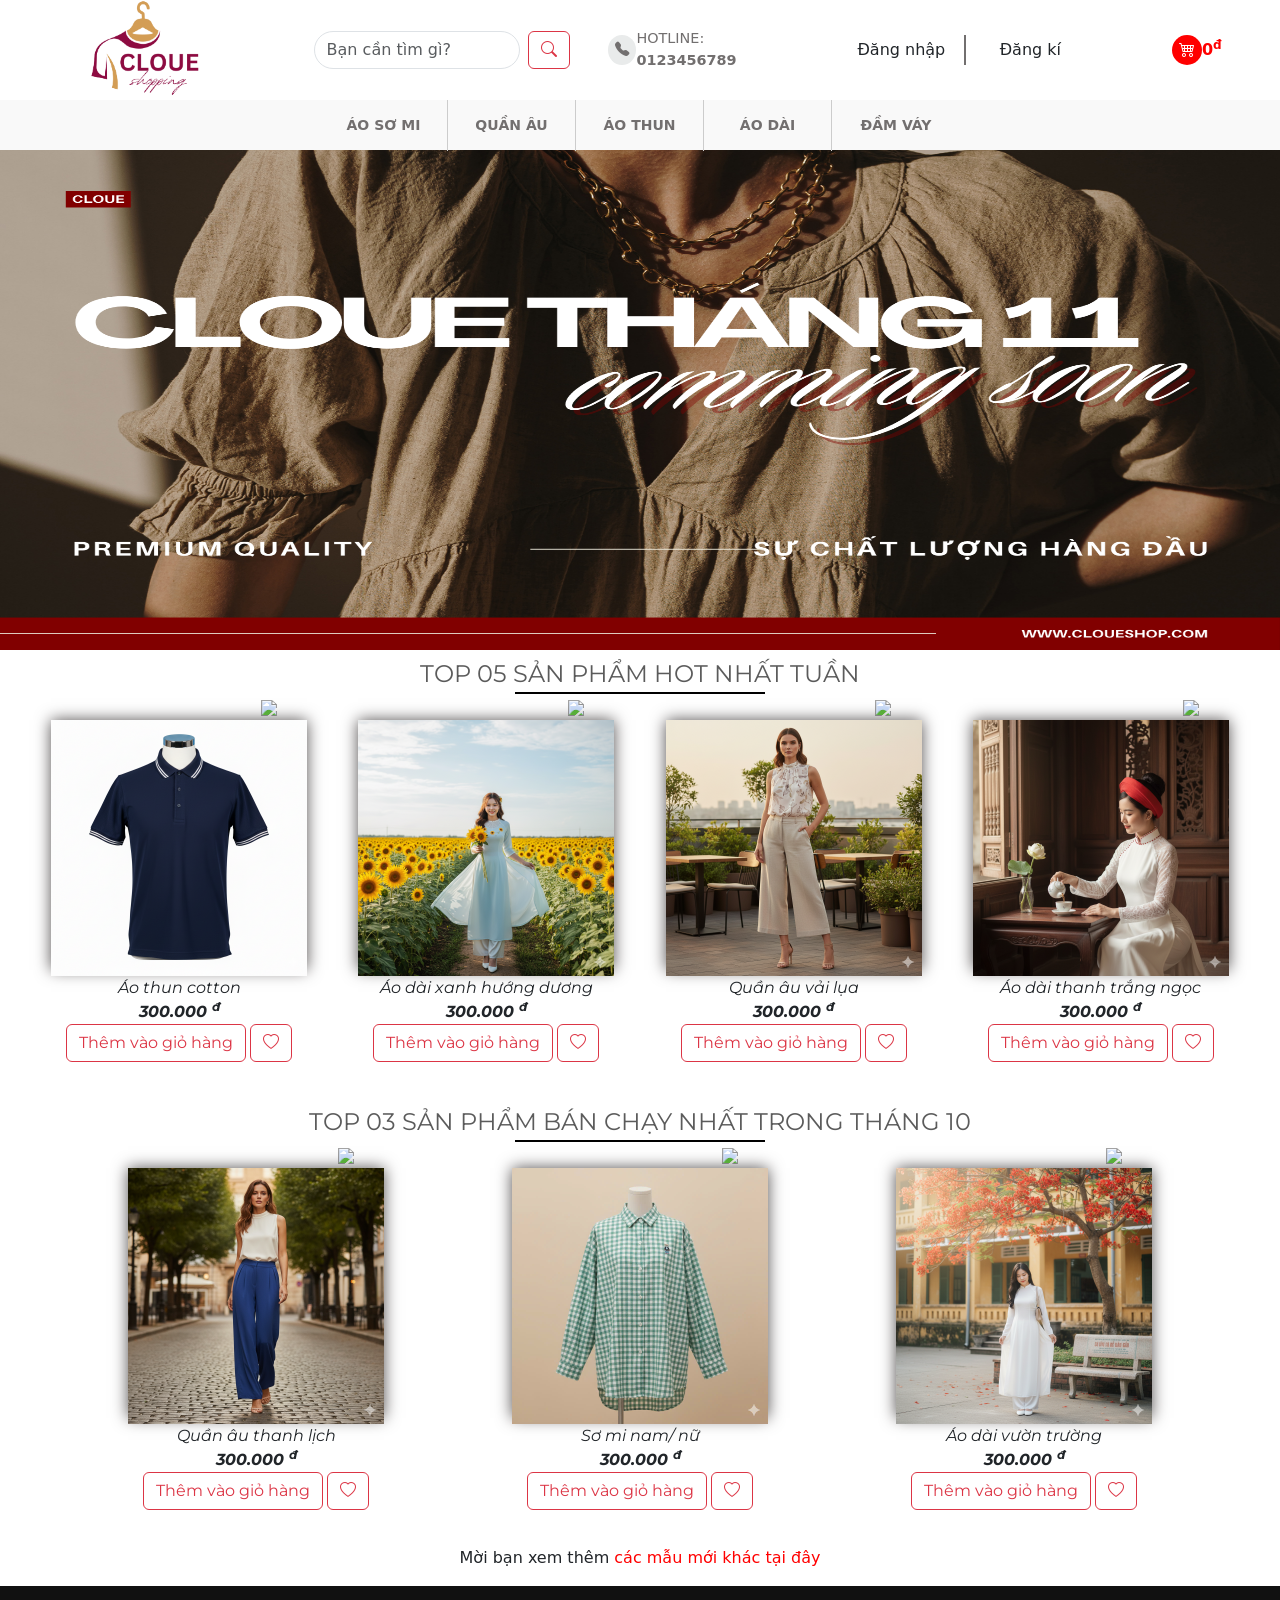
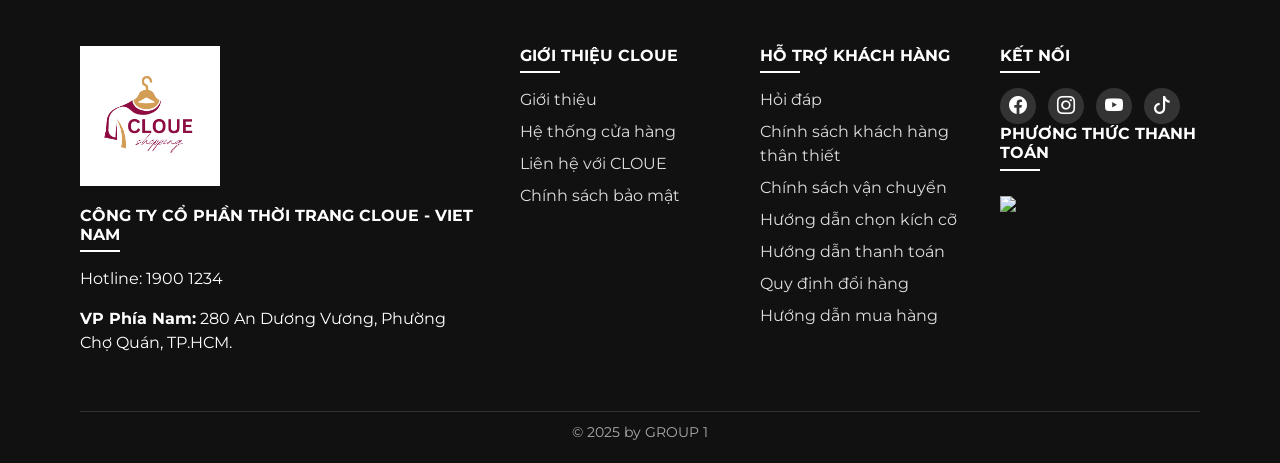
==== commit 145bdf3d: "Update index.html" ====
--- a/index.html
+++ b/index.html
@@ -888,7 +888,7 @@
                 <ul>
                     <li><a href="#">Giới thiệu</a></li>
                     <li><a href="#">Hệ thống cửa hàng</a></li>
-                    <li><a href="#">Liên hệ với Owen</a></li>
+                    <li><a href="#">Liên hệ với CLOUE</a></li>
                     <li><a href="#">Chính sách bảo mật</a></li>
                 </ul>
             </div>
@@ -1193,3 +1193,4 @@
 </html>
 
 
+
